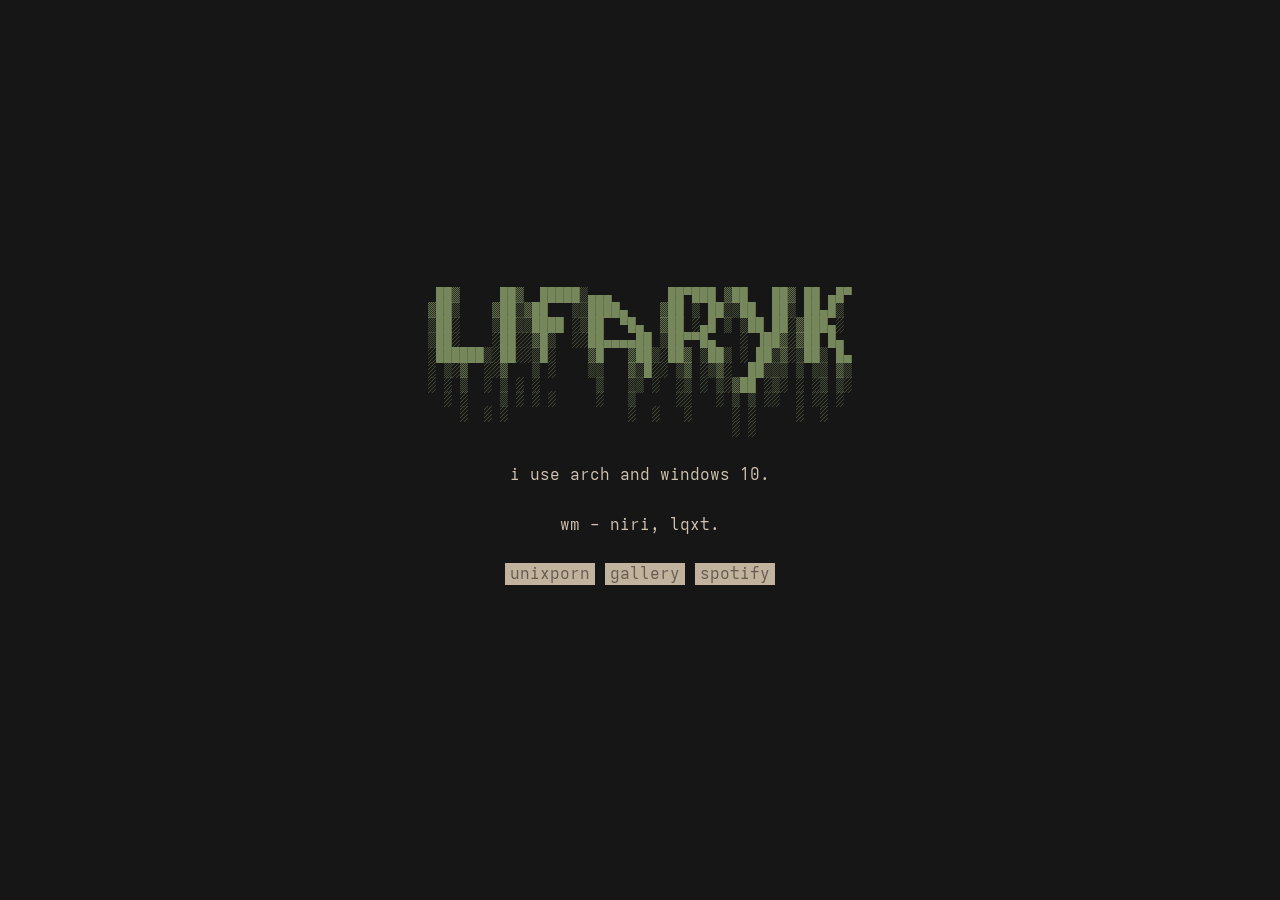
==== index.html @ 9e538856 "initial commit" ====
<!DOCTYPE html>
<html lang="en">
<head>
  <meta charset="utf-8">
  <meta name="viewport" content="width=device-width, initial-scale=1">
  <meta name="description" content="Lifaryk">
  <title>Lifaryk's home</title>
  <link rel="stylesheet" href="css/style.css">
</head>
<body>
  <main class="home">
    <h1 class="sr-only">Lifaryk</h1>
    <pre class="ascii" aria-hidden="true"> ██▓     ██▓  █████▒▄▄▄       ██▀███ ▓██   ██▓ ██ ▄█▀
▓██▒    ▓██▒▓██   ▒▒████▄    ▓██ ▒ ██▒▒██  ██▒ ██▄█▒
▒██░    ▒██▒▒████ ░▒██  ▀█▄  ▓██ ░▄█ ▒ ▒██ ██░▓███▄░
▒██░    ░██░░▓█▒  ░░██▄▄▄▄██ ▒██▀▀█▄   ░ ▐██▓░▓██ █▄
░██████▒░██░░▒█░    ▓█   ▓██▒░██▓ ▒██▒ ░ ██▒▓░▒██▒ █▄
░ ▒░▓  ░░▓   ▒ ░    ▒▒   ▓▒█░░ ▒▓ ░▒▓░  ██▒▒▒ ▒ ▒▒ ▓▒
░ ░ ▒  ░ ▒ ░ ░       ▒   ▒▒ ░  ░▒ ░ ▒░▓██ ░▒░ ░ ░▒ ▒░
  ░ ░    ▒ ░ ░ ░     ░   ▒     ░░   ░ ▒ ▒ ░░  ░ ░░ ░
    ░  ░ ░               ░  ░   ░     ░ ░     ░  ░
                                      ░ ░            </pre>
    <p>i use arch and windows 10.</p>
    <p>wm - niri, lqxt.</p>
    <p><a href="unixporn/">unixporn</a> <a href="photos/">gallery</a> <a href="https://open.spotify.com/playlist/63pEm4auHRrYOEc6SIxLbq?si=PLqD8RzzQ9SJ0f5xTFf3_Q" target="_blank" rel="noopener noreferrer">spotify</a></p>
  </main>
</body>
</html>
---- css/style.css ----
@font-face {
  font-family: 'Adwaita Mono';
  src: url('../fonts/AdwaitaMono-Regular.ttf') format('truetype');
  font-weight: 400;
  font-display: swap;
}
@font-face {
  font-family: 'Adwaita Mono';
  src: url('../fonts/AdwaitaMono-Bold.ttf') format('truetype');
  font-weight: 700;
  font-display: swap;
}
:root {
  color-scheme: light;
  --bg: #161616;
  --surface: #c2b39e;
  --fg: #cfc2af;
  --muted: #665b50;
  --accent: #77875C;
  --accent-fg: #f4ece1;
}
* { box-sizing: border-box; }
body {
  margin: 0;
  background: var(--bg);
  color: var(--fg);
  font: 16px/1.6 'Adwaita Mono', monospace;
}
body:has(.home) {
  min-height: 100vh;
  display: grid;
  place-items: center;
}
main { width: min(100% - 40px, 560px); margin: 64px auto; }
.home {
  text-align: center;
  margin-block: 0;
}
h1 {
  margin: 0 0 26px;
  font-size: 32px;
  line-height: 1.3;
  color: var(--fg);
}
p { margin: 0 0 24px; }
a {
  color: var(--fg);
  text-decoration: none;
  transition: background-color 0.15s ease, color 0.15s ease;
}
a:hover,
a:focus-visible {
  background: var(--accent);
  color: var(--accent-fg);
}
a:focus-visible {
  outline: 2px solid var(--fg);
  outline-offset: 3px;
}
::selection {
  background: var(--accent);
  color: var(--accent-fg);
}
.back { display: inline-block; margin-bottom: 34px; }
.gallery-page { width: min(100% - 40px, 920px); }
.gallery-page .back { margin-bottom: 30px; }
.section-title { font-size: 16px; margin: 0 0 12px; color: var(--fg); }
.photo-grid {
  display: grid;
  grid-template-columns: repeat(3, minmax(0, 1fr));
  gap: 18px;
}
.photo-grid figure { margin: 0; min-width: 0; }
.photo-grid img {
  width: 100%;
  aspect-ratio: 4 / 3;
  object-fit: cover;
}
.gallery-section + .gallery-section { margin-top: 42px; }
.empty { color: var(--muted); }
figure { margin: 0 0 44px; }
img { display: block; max-width: 100%; height: auto; margin: auto; }
figcaption { text-align: center; font-size: 12px; color: var(--muted); margin-top: 8px; }
.entries { list-style: none; padding: 0; }
.entries li::before { content: ':: '; color: var(--muted); }
.sr-only {
  position: absolute;
  width: 1px;
  height: 1px;
  padding: 0;
  margin: -1px;
  overflow: hidden;
  clip: rect(0, 0, 0, 0);
  white-space: nowrap;
  border: 0;
}
.ascii {
  display: inline-block;
  text-align: left;
  margin: 0 0 26px;
  font-family: inherit;
  font-size: clamp(8px, 2.2vw, 13px);
  line-height: 1.15;
  letter-spacing: 0;
  color: var(--accent);
  user-select: none;
}
@media (max-width: 600px) {
  main:not(.home) { margin-top: 40px; }
  body { font-size: 15px; }
  .photo-grid { gap: 10px; }
}
.home a {
  background: var(--surface);
  color: var(--muted);
  padding: 1px 5px;
}
.home a:hover,
.home a:focus-visible {
  background: var(--accent);
  color: var(--accent-fg);
}
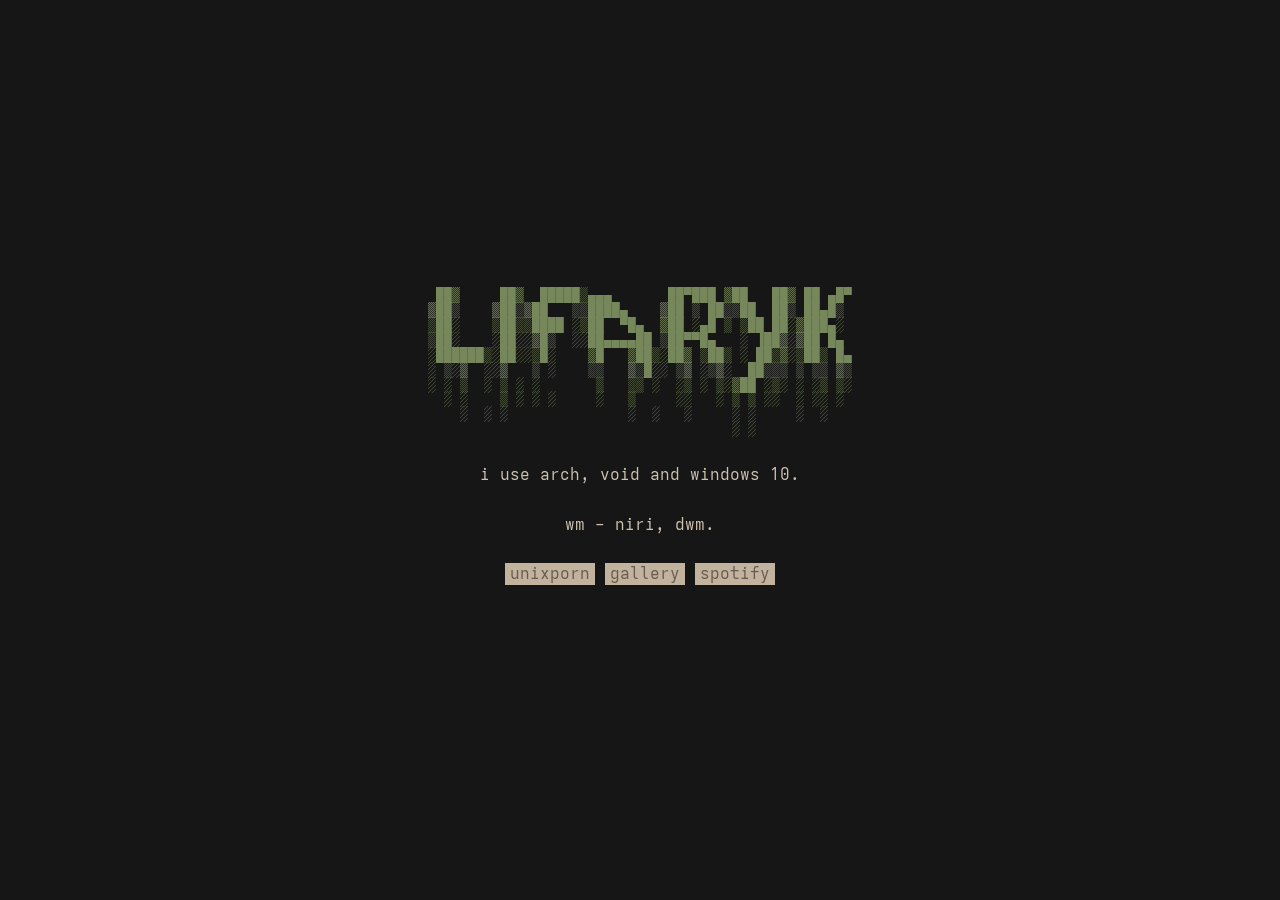
==== commit edd51bb4: "Update personal information in index.html" ====
--- a/index.html
+++ b/index.html
@@ -20,8 +20,8 @@
   ░ ░    ▒ ░ ░ ░     ░   ▒     ░░   ░ ▒ ▒ ░░  ░ ░░ ░
     ░  ░ ░               ░  ░   ░     ░ ░     ░  ░
                                       ░ ░            </pre>
-    <p>i use arch and windows 10.</p>
-    <p>wm - niri, lqxt.</p>
+    <p>i use arch, void and windows 10.</p>
+    <p>wm - niri, dwm.</p>
     <p><a href="unixporn/">unixporn</a> <a href="photos/">gallery</a> <a href="https://open.spotify.com/playlist/63pEm4auHRrYOEc6SIxLbq?si=PLqD8RzzQ9SJ0f5xTFf3_Q" target="_blank" rel="noopener noreferrer">spotify</a></p>
   </main>
 </body>
